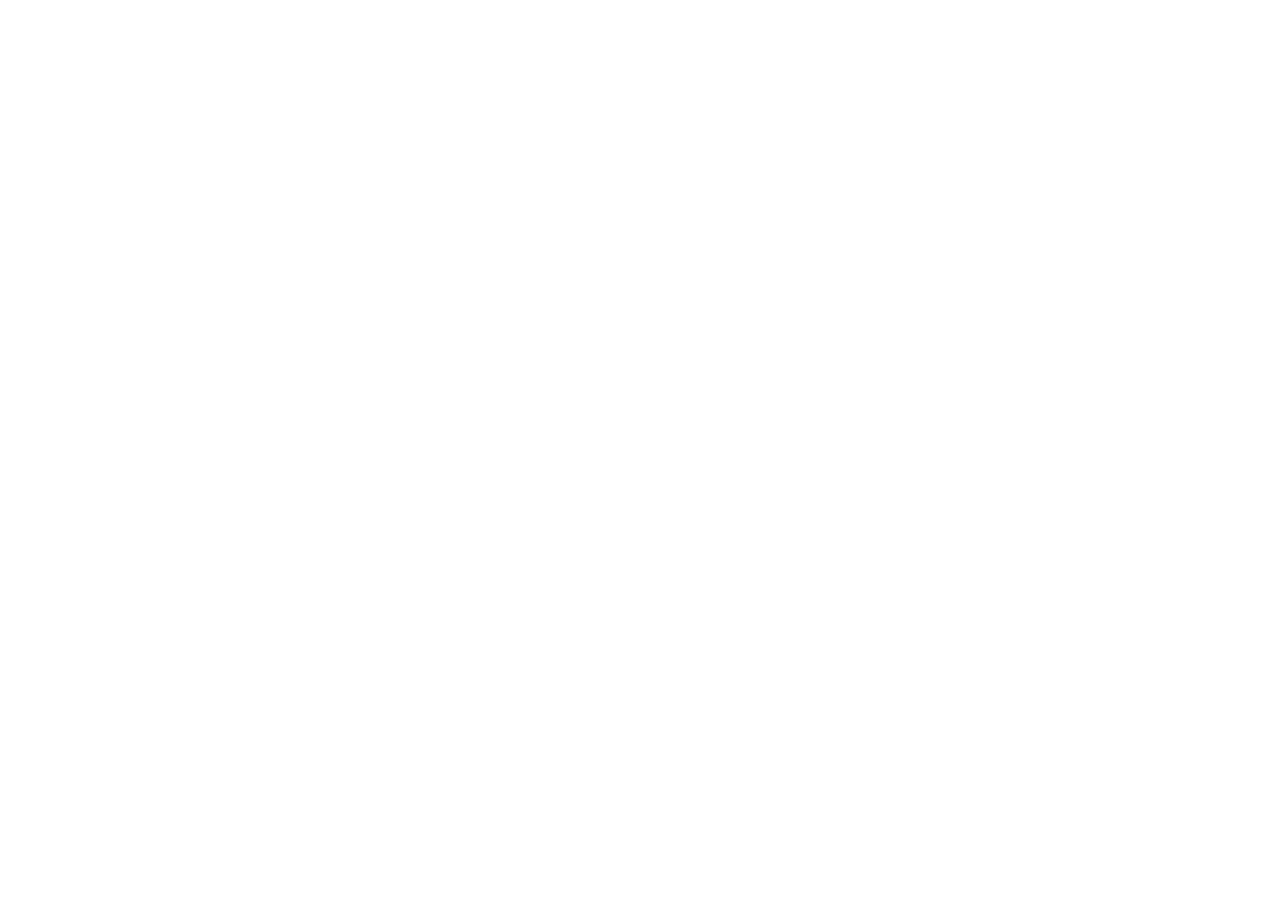
==== index.html @ 2944ac4e "iniciando projeto" ====
<!DOCTYPE html>
<html lang="en">
<head>
    <meta charset="UTF-8">
    <meta name="viewport" content="width=device-width, initial-scale=1.0">
    <title>HUG</title>
    <link rel="stylesheet" href="style.css">
</head>
<body>
    
</body>
</html>
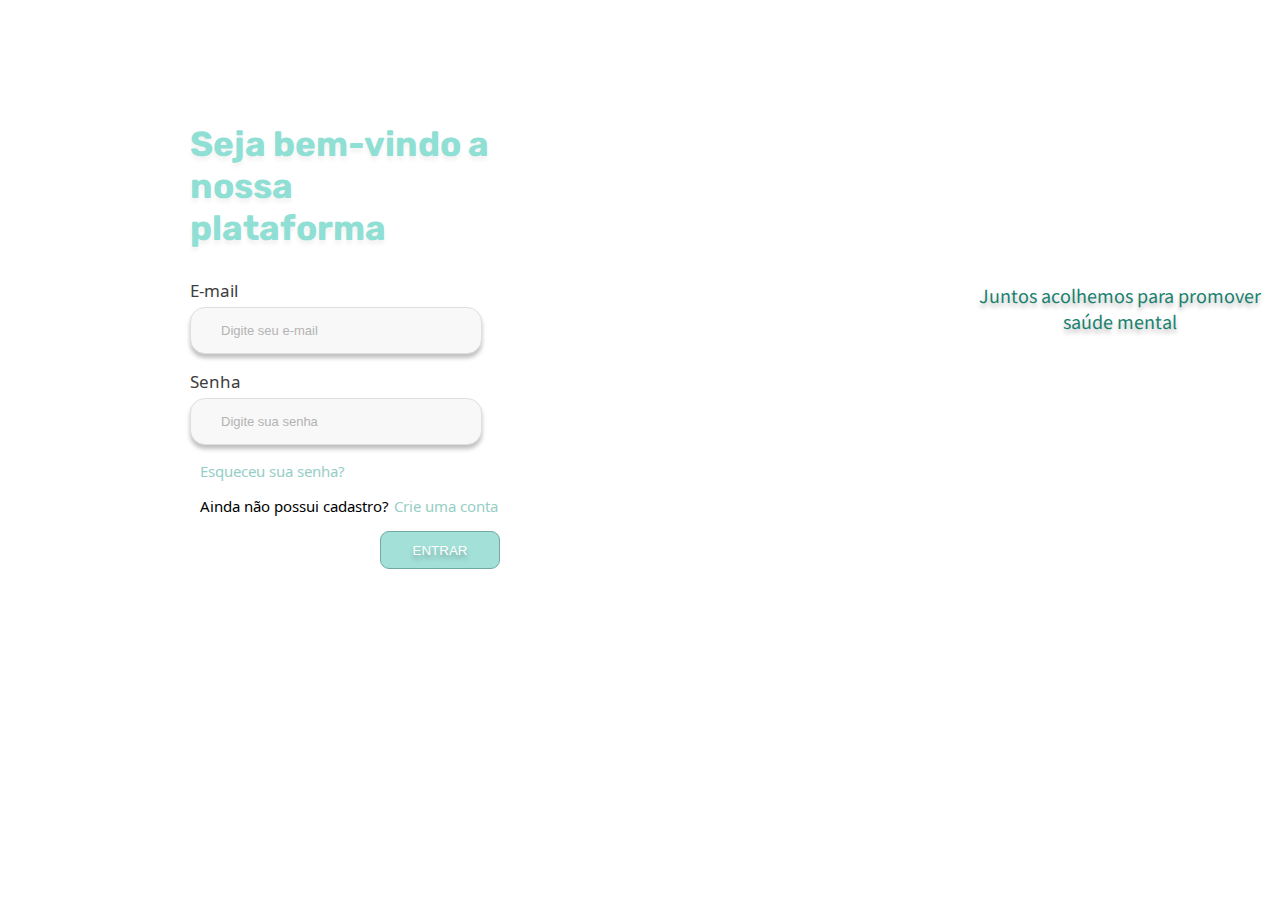
==== commit ca987322: "colocando bg, color button/h1/p" ====
--- a/index.html
+++ b/index.html
@@ -4,9 +4,57 @@
     <meta charset="UTF-8">
     <meta name="viewport" content="width=device-width, initial-scale=1.0">
     <title>HUG</title>
+    <link rel="icon" href="images/logobarra.png" type="image/x-icon">
     <link rel="stylesheet" href="style.css">
+    <link rel="preconnect" href="https://fonts.googleapis.com">
+    <link rel="preconnect" href="https://fonts.gstatic.com" crossorigin>
+    <link href="https://fonts.googleapis.com/css2?family=Rubik&display=swap" rel="stylesheet">
+    <link rel="preconnect" href="https://fonts.googleapis.com">
+    <link href="https://fonts.googleapis.com/css2?family=Noto+Sans+JP:wght@300&display=swap" rel="stylesheet">
+    <link href="https://fonts.googleapis.com/css2?family=Noto+Sans+Pahawh+Hmong&display=swap" rel="stylesheet">
+
 </head>
 <body>
+
+    <main>
+
+        <div class="container">
+            <div class="background-white">
+                <div class="login">
+                    <div class="div-h1"><h1>Seja bem-vindo a nossa plataforma</h1></div>
+                    <div class="input-icon email">
+                        <p>E-mail</p>
+                        <input type="email" placeholder="Digite seu e-mail">
+                    </div>
+            
+                    <div class="input-icon senha">
+                        <p>Senha</p>
+                        <input type="password" placeholder="Digite sua senha">
+                    </div>
+            
+                    <div class="links">
+                        <a href="" class="senha">Esqueceu sua senha?</a>
+                        <p>Ainda não possui cadastro?<a class="cad" href="" class="cadastro">Crie uma conta</a></p>
+                    </div>
+            
+                    <button type="button">ENTRAR</button>
+                </div>
+            </div>
+            <div class="background-image">
+                <div class="logo">
+                    <img src="/images/logo-hug.png" alt="">
+                    <div class="logo-p">
+                        <p>Juntos acolhemos para promover saúde mental</p>
+                    </div>
+                </div>
+            </div>
+        
+    
+
+
+
+</div>
+    </main>
     
 </body>
 </html>--- a/style.css
+++ b/style.css
@@ -0,0 +1,127 @@
+body{
+    margin: 0;
+    padding: 0;
+    height: 100%;
+}
+
+.container {
+    display: flex;
+    height: 100vh;
+}
+
+.background-white {
+    flex: 1;
+    background-color: white;
+}
+
+.background-image {
+    flex: 1;
+    background-image: url('https://i.ibb.co/JBXWp8p/wave.png');
+    background-size: cover;
+    background-position: center;
+}
+
+.div-h1 {
+    width: 300px;
+}
+
+h1 {
+color: #8FDFD4;
+font-size: 35px;
+font-family: 'Rubik', sans-serif;
+margin-bottom: 30px;
+text-shadow: 0px 4px 4px rgba(0, 0, 0, 0.055);
+}
+
+.login {
+    top: 100px;
+    right: 30px;
+    left: 190px;
+    position: relative;
+}
+
+.input-icon p {
+    margin: 0;
+    color: rgb(63, 61, 61); 
+    font-size: 17px; 
+    margin-bottom: 5px;
+    font-family: 'Noto Sans Pahawh Hmong', sans-serif;
+}
+
+.input-icon input {
+    height: 25px; 
+    padding: 10px; 
+    border-radius: 15px;
+    border: 1px solid #dfdfdf;
+    font-size: 13px;
+    text-indent: 20px;
+    margin-bottom: 16px;
+    width: 270px;
+    outline: 0;
+    background-color: #F8F8F8;
+    box-shadow: 0px 4px 4px 0px rgba(0, 0, 0, 0.25);
+}
+
+input::placeholder {
+    color: #B3B3B3; 
+}
+
+button {
+    background-color: #A3E0D8;
+    width: 120px;
+    height: 38px;
+    border-radius: 9px;
+    margin-left: 190px;
+    color: #FFFFFF;
+    text-shadow: 0px 4px 4px rgba(0, 0, 0, 0.25);
+    border: 1px solid #72A9A1;
+    cursor: pointer;
+    transition: box-shadow 0.3s ease;
+}
+
+button:hover {
+    box-shadow: inset 7px 5px 15px #8EC0B9;
+}
+
+.links {
+margin-left: 10px;
+font-size: 15px;
+}
+
+.links p {
+    font-family: 'Noto Sans Pahawh Hmong', sans-serif;
+}
+
+.senha {
+    color: #96cec5;
+    text-decoration: none;
+    font-family: 'Noto Sans Pahawh Hmong', sans-serif;
+}
+.cad {
+    margin-left: 5px;
+    color: #96cec5;
+    text-decoration: none;
+    font-family: 'Noto Sans Pahawh Hmong', sans-serif;
+}
+
+.logo {
+    float: right;
+}
+
+.logo img {
+    width: 330px;
+    margin-top: 260px;
+    margin-right: 80px;
+}
+
+.logo-p {
+width: 320px;
+}
+
+.logo-p p {
+font-size: 18px;
+color: #1A816E;
+text-align: center;
+text-shadow: 0px 4px 4px rgba(0, 0, 0, 0.25);
+font-family: 'Noto Sans JP', sans-serif;
+}